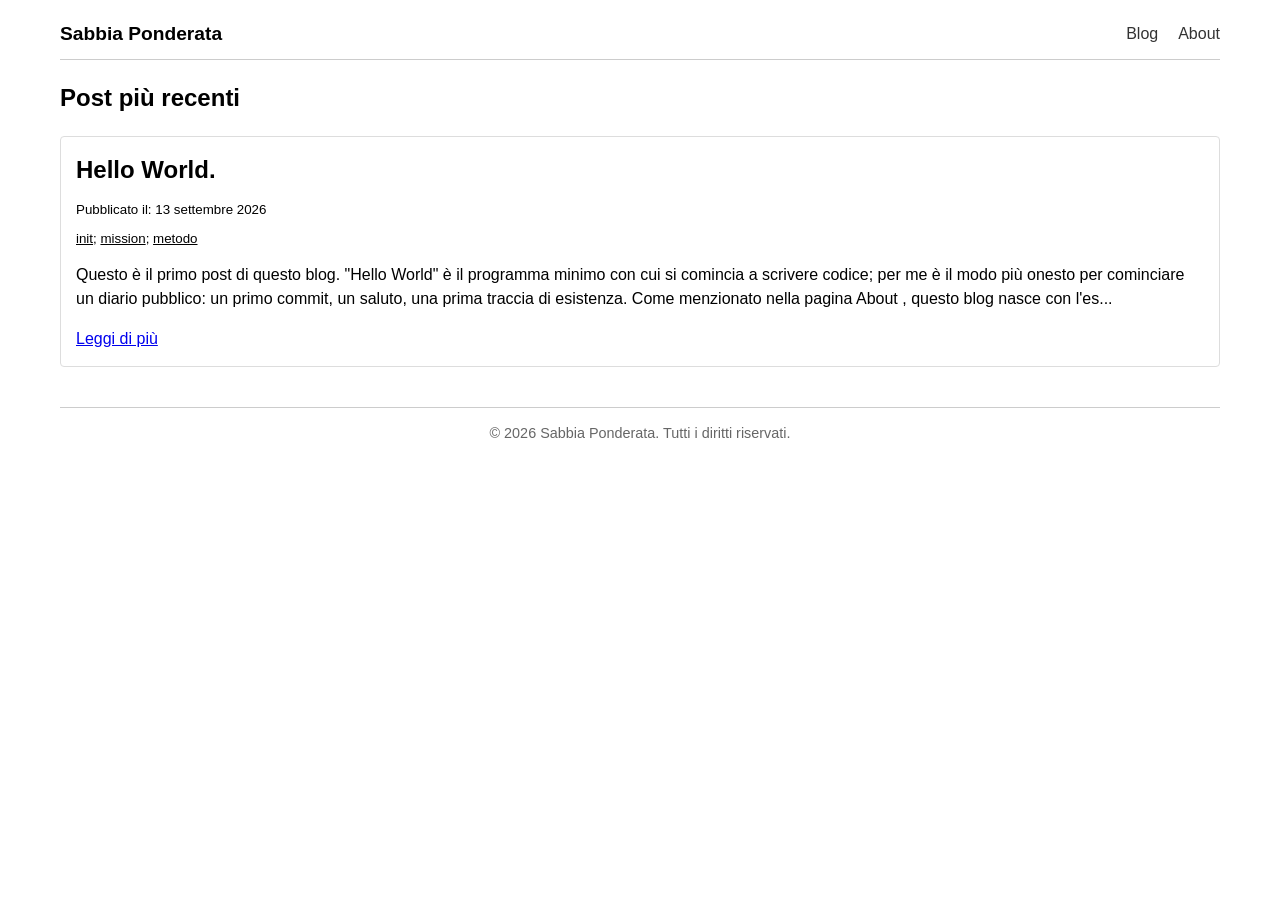
==== index.html @ ad983a41 "hello world" ====
<!DOCTYPE html>
<html lang="it">
<head>
    <meta charset="UTF-8">
    <meta name="viewport" content="width=device-width, initial-scale=1.0">
    <title>Sabbia Ponderata | Home</title>
    <link rel="stylesheet" href="style.css">
</head>
<body>
    <header>
        <nav>
            <a href="index.html" class="logo">Sabbia Ponderata</a>
            <input type="checkbox" id="menu-toggle">
            <label for="menu-toggle" class="hamburger">&#9776;</label>
            <ul>
                <li><a href="blog.html">Blog</a></li>
                <li><a href="about.html">About</a></li>
            </ul>
        </nav>
    </header>

    <main>
        <section aria-labelledby="latest-posts-title"><h1 id="latest-posts-title">Post più recenti</h1>
        <article>
            <h2>Hello World.</h2>
            <p><small>Pubblicato il: <time datetime="2026-09-13">13 settembre 2026</time></small></p>
            <p class="post-tags"><small><span class="tag">init</span>; <span class="tag">mission</span>; <span class="tag">metodo</span></small></p>
            <p>Questo è il primo post di questo blog. "Hello World" è il programma minimo con cui si comincia a scrivere codice; per me è il modo più onesto per cominciare un diario pubblico: un primo commit, un saluto, una prima traccia di esistenza. Come menzionato nella pagina About , questo blog nasce con l'es...</p>
            <a href="posts/hello-world.html">Leggi di più</a>
        </article></section>
    </main>

    <footer>
        <p>&copy; 2026 Sabbia Ponderata. Tutti i diritti riservati.</p>
    </footer>
</body>
</html>
---- style.css ----
/* RESET SPARTANO & RESPONSIVE GENERALE */
* {
    box-sizing: border-box;
    margin: 0;
    padding: 0;
}

body {
    font-family: sans-serif;
    line-height: 1.5;
    padding: 20px;
    max-width: 1200px;
    margin: 0 auto;
}

/* NAVBAR GENERALE */
header {
    border-bottom: 1px solid #ccc;
    padding-bottom: 10px;
    margin-bottom: 20px;
}

nav {
    display: flex;
    justify-content: space-between;
    align-items: center;
}

nav ul {
    display: flex;
    list-style: none;
    gap: 20px;
}

nav a {
    text-decoration: none;
    color: #333;
}

nav a.logo {
    font-weight: bold;
    font-size: 1.2em;
    color: #000;
}

/* Nascondiamo i controlli dell'hamburger di default (su Desktop/Laptop) */
#menu-toggle, .hamburger {
    display: none;
}

/* CONTENUTO & STRUTTURA RESPONSIVE (Layout a griglia per i post) */
main {
    margin-bottom: 40px;
}

section {
    display: flex;
    flex-direction: column;
    gap: 20px;
}

article {
    border: 1px solid #ddd;
    padding: 15px;
    border-radius: 4px;
}

/* CITAZIONI (blockquote) E TIPOGRAFIA ARTICOLI */
blockquote {
    --quote-pad-top: 0.7em;
    --quote-pad-bottom: 0.7em;
    border-left: 4px solid #555;
    background: #f9f9f9;
    margin: 1em 0;
    padding: var(--quote-pad-top) 1.1em var(--quote-pad-bottom) 1.1em;
    font-style: italic;
    color: #000;
}

article blockquote p {
    margin: 0;
    line-height: 1.35;
}

article h1,
article h2,
article h3 {
    margin: 0 0 0.4em;
}

article p {
    margin-bottom: 1em;
}

/* TAG DEI POST */
p.post-tags {
    margin: -0.7em 0 0.8em;
}

p.post-tags .tag {
    color: inherit;
    text-decoration: underline;
}

article ul,
article ol {
    margin: 0 0 1em 1.5em;
    padding: 0;
}

article li {
    margin-bottom: 0.4em;
}

footer {
    border-top: 1px solid #ccc;
    padding-top: 15px;
    text-align: center;
    font-size: 0.9em;
    color: #666;
}

/* REGISTRAZIONE DISPOSITIVI MOBILI (Smartphone e Tablet piccoli) */
@media (max-width: 768px) {
    /* Mostra l'icona hamburger */
    .hamburger {
        display: block;
        font-size: 24px;
        cursor: pointer;
        user-select: none;
    }

    /* Nascondi la lista dei link di default */
    nav ul {
        display: none;
        flex-direction: column;
        width: 100%;
        position: absolute;
        top: 60px;
        left: 0;
        background-color: #fff;
        border: 1px solid #ccc;
        padding: 20px;
        gap: 15px;
        z-index: 10;
    }

    /* Riorganizza la nav per far andare i link a capo sotto il logo */
    nav {
        flex-wrap: wrap;
        position: relative;
    }

    /* Quando la checkbox è spuntata (cliccando l'hamburger), mostra il menu */
    #menu-toggle:checked ~ ul {
        display: flex;
    }
}
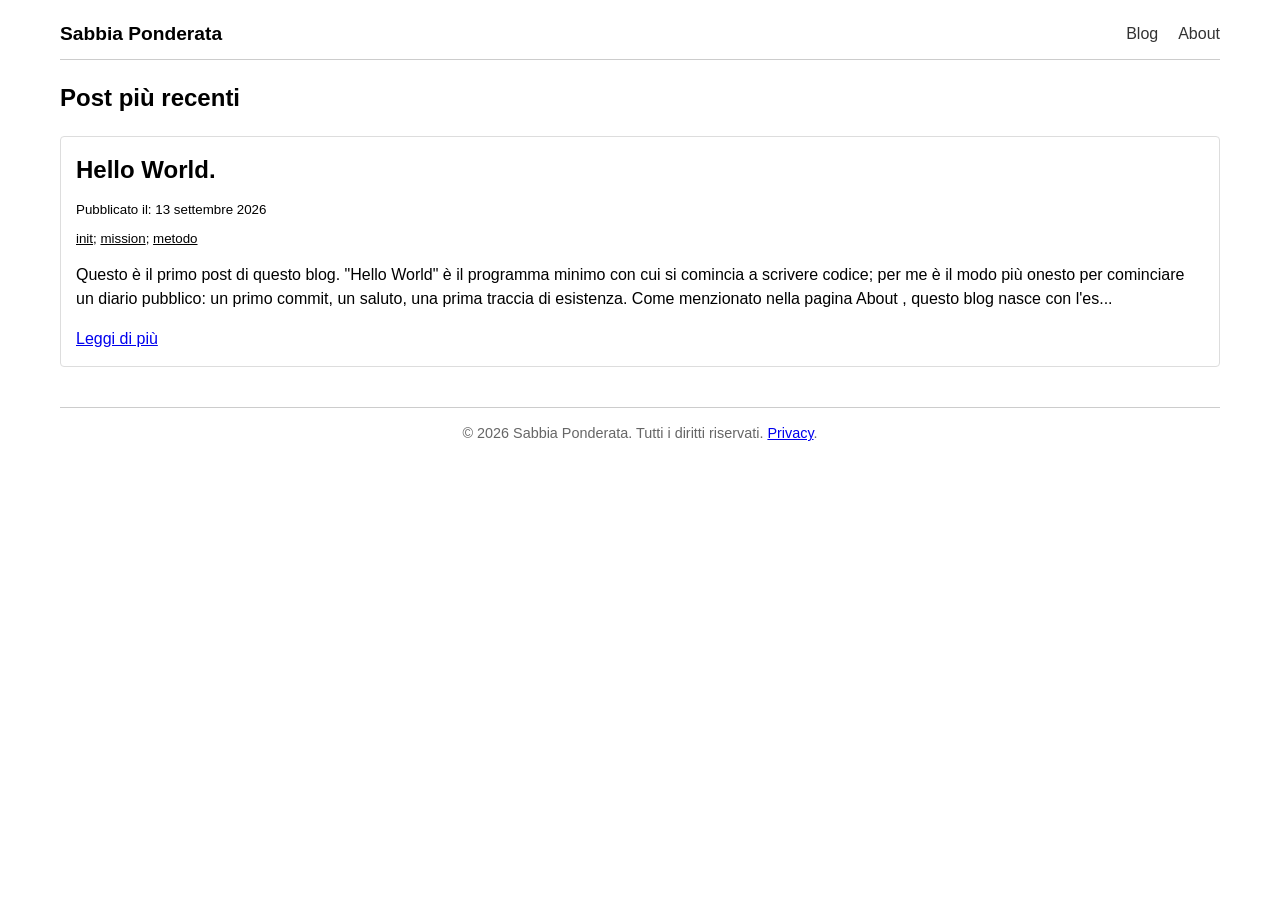
==== commit f43bec63: "inserito Privacy Statement e highlight ==" ====
--- a/index.html
+++ b/index.html
@@ -31,7 +31,7 @@
     </main>
 
     <footer>
-        <p>&copy; 2026 Sabbia Ponderata. Tutti i diritti riservati.</p>
+        <p>&copy; 2026 Sabbia Ponderata. Tutti i diritti riservati. <a href="privacy.html">Privacy</a>.</p>
     </footer>
 </body>
 </html>
--- a/style.css
+++ b/style.css
@@ -77,6 +77,14 @@
     color: #000;
 }
 
+/* HIGHLIGHT (sintassi ==testo==) */
+mark {
+    background-color: #ffe066;
+    color: inherit;
+    padding: 0 0.1em;
+    border-radius: 2px;
+}
+
 article blockquote p {
     margin: 0;
     line-height: 1.35;
@@ -94,6 +102,11 @@
 
 /* TAG DEI POST */
 p.post-tags {
+    margin: -0.7em 0 0.8em;
+}
+
+/* METADATI DI PAGINA (es. "Ultimo aggiornamento" nella pagina Privacy) */
+p.page-meta {
     margin: -0.7em 0 0.8em;
 }
 
